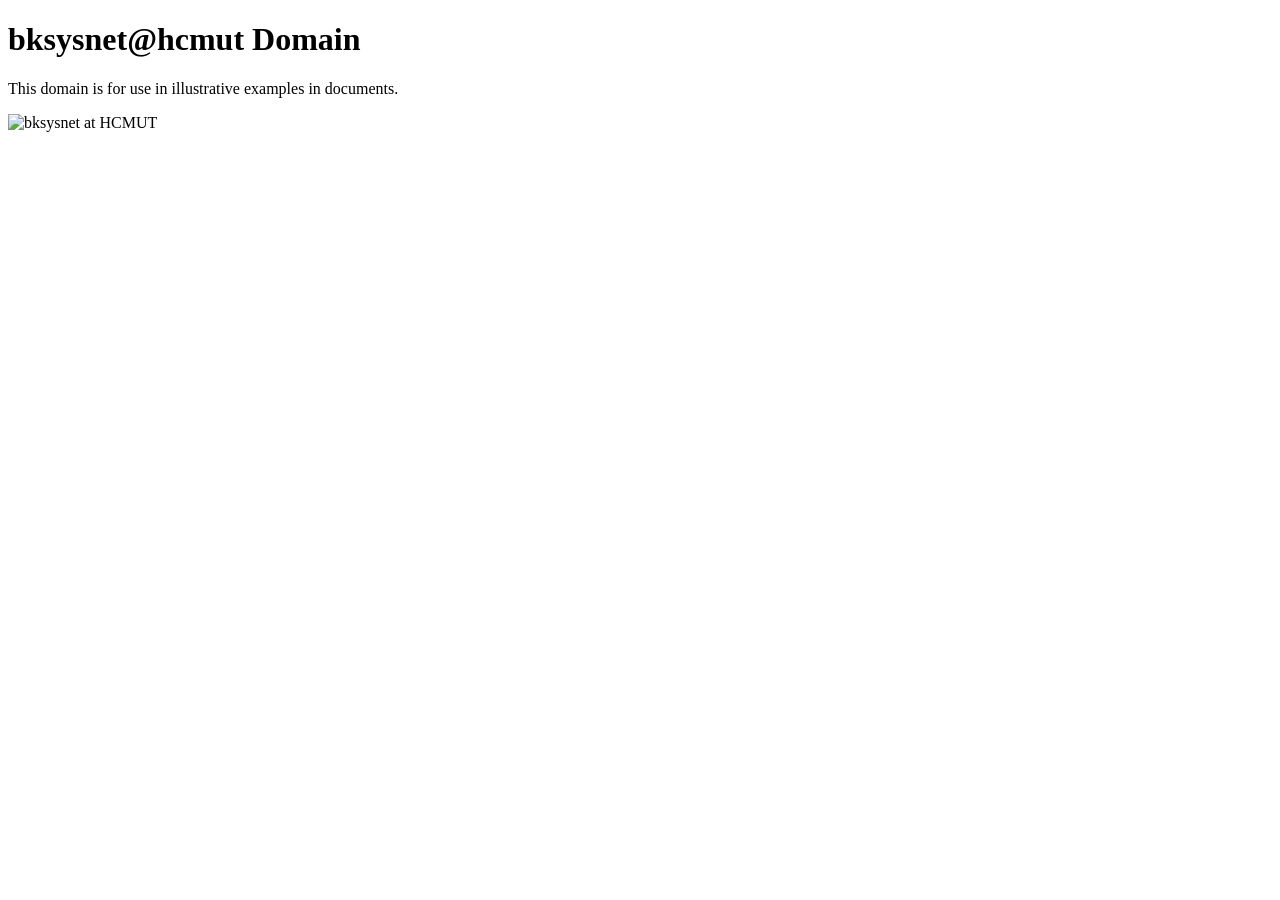
==== public/index.html @ a7602a1e "refactor the folder structure of the web server" ====
<!doctype html>
<html lang="en">
<head>
    <title>bksysnet@hcmut welcome</title>

    <meta charset="utf-8" />
    <meta http-equiv="Content-type" content="text/html; charset=utf-8" />
    <meta name="viewport" content="width=device-width, initial-scale=1" />
    <link rel="stylesheet" href="style.css" />
</head>

<body>
<div>
    <h1>bksysnet@hcmut  Domain</h1>
    <p>This domain is for use in illustrative examples in documents.
    </p>
  
       <img src="images/welcome.png" alt="bksysnet at HCMUT" width="500" height="600">  
</div>
</body>
</html>
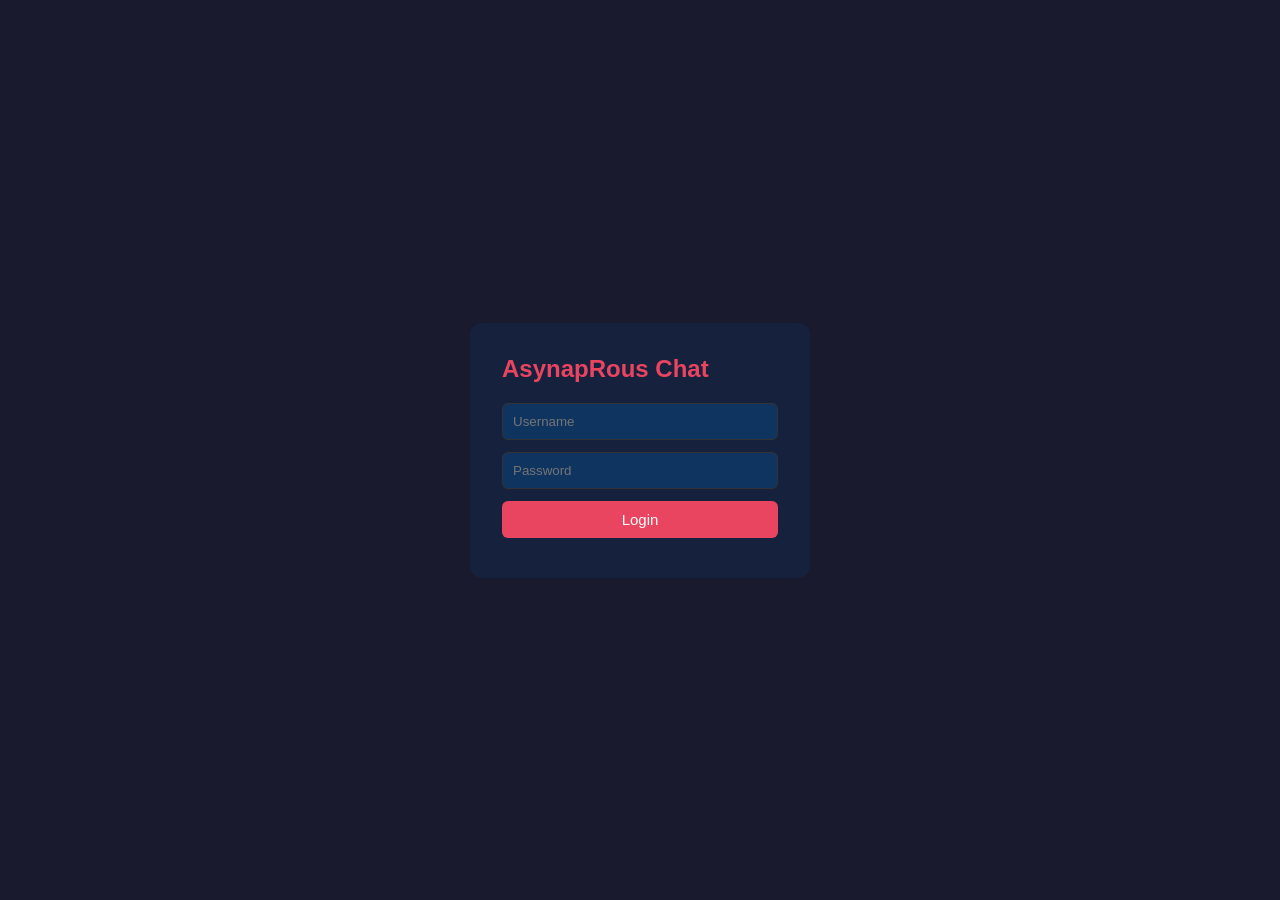
==== commit f0a0aa08: "remove artifacts from the initial code and refactor web server project to 3 files" ====
--- a/public/index.html
+++ b/public/index.html
@@ -1,21 +1,62 @@
-<!doctype html>
+<!DOCTYPE html>
 <html lang="en">
 <head>
-    <title>bksysnet@hcmut welcome</title>
+  <meta charset="UTF-8">
+  <meta name="viewport" content="width=device-width, initial-scale=1">
+  <title>AsynapRous Chat</title>
+  <link rel="stylesheet" href="style.css">
 
-    <meta charset="utf-8" />
-    <meta http-equiv="Content-type" content="text/html; charset=utf-8" />
-    <meta name="viewport" content="width=device-width, initial-scale=1" />
-    <link rel="stylesheet" href="style.css" />
 </head>
+<body>
 
-<body>
-<div>
-    <h1>bksysnet@hcmut  Domain</h1>
-    <p>This domain is for use in illustrative examples in documents.
-    </p>
-  
-       <img src="images/welcome.png" alt="bksysnet at HCMUT" width="500" height="600">  
-</div>
+  <!-- Notification popup -->
+  <div id="notification" class="notification"></div>
+
+  <!-- Login Screen -->
+  <div id="login-screen">
+    <div class="login-box">
+      <h2>AsynapRous Chat</h2>
+      <input type="text" id="login-user" placeholder="Username" autocomplete="off">
+      <input type="password" id="login-pass" placeholder="Password">
+      <button onclick="doLogin()">Login</button>
+      <div id="login-error" class="login-error"></div>
+    </div>
+  </div>
+
+  <!-- Chat Screen -->
+  <div id="chat-screen">
+    <div class="sidebar">
+      <div class="sidebar-header">
+        <h3>AsynapRous</h3>
+        <div class="user-info">Logged in as: <strong id="user-display"></strong></div>
+      </div>
+
+      <div class="sidebar-section">Channels</div>
+      <div id="channel-list" class="channel-list"></div>
+
+      <div class="sidebar-section">Direct Messages</div>
+      <div id="dm-list" class="channel-list"></div>
+
+      <div class="sidebar-section">Online Peers</div>
+      <div id="peer-list" class="peer-list"></div>
+
+      <div class="sidebar-actions">
+        <button onclick="promptCreateChannel()">+ New Channel</button>
+        <button onclick="refreshPeers()">Refresh Peers</button>
+        <button onclick="doLogout()">Logout</button>
+      </div>
+    </div>
+
+    <div class="chat-main">
+      <div class="chat-header" id="chat-header"># general</div>
+      <div class="messages" id="messages"></div>
+      <div class="msg-input-area">
+        <input type="text" id="msg-input" placeholder="Type a message..." onkeypress="if(event.key==='Enter')sendMessage()">
+        <button onclick="sendMessage()">Send</button>
+      </div>
+    </div>
+  </div>
+
+  <script src="script.js"></script>
 </body>
 </html>
--- a/public/style.css
+++ b/public/style.css
@@ -0,0 +1,52 @@
+/* ===== Chat Page Styles ===== */
+* { box-sizing: border-box; margin: 0; padding: 0; }
+body { font-family: 'Segoe UI', Tahoma, sans-serif; background: #1a1a2e; color: #eee; height: 100vh; display: flex; flex-direction: column; }
+
+/* Login screen */
+#login-screen { display: flex; justify-content: center; align-items: center; height: 100vh; }
+.login-box { background: #16213e; padding: 32px; border-radius: 12px; width: 340px; }
+.login-box h2 { margin-bottom: 20px; color: #e94560; }
+.login-box input { width: 100%; padding: 10px; margin-bottom: 12px; border: 1px solid #333; border-radius: 6px; background: #0f3460; color: #eee; }
+.login-box button { width: 100%; padding: 10px; background: #e94560; color: #fff; border: none; border-radius: 6px; cursor: pointer; font-size: 15px; }
+.login-box button:hover { background: #c73650; }
+.login-error { color: #e94560; font-size: 13px; margin-top: 8px; }
+
+/* Chat screen */
+#chat-screen { display: none; flex: 1; flex-direction: row; height: 100vh; }
+
+/* Sidebar */
+.sidebar { width: 240px; background: #16213e; display: flex; flex-direction: column; border-right: 1px solid #333; }
+.sidebar-header { padding: 16px; border-bottom: 1px solid #333; }
+.sidebar-header h3 { color: #e94560; font-size: 16px; }
+.sidebar-header .user-info { font-size: 13px; color: #999; margin-top: 4px; }
+.sidebar-section { padding: 12px 16px 4px; font-size: 12px; color: #777; text-transform: uppercase; letter-spacing: 1px; }
+.channel-list { flex: 1; overflow-y: auto; }
+.channel-item { padding: 8px 16px; cursor: pointer; display: flex; align-items: center; }
+.channel-item:hover { background: #0f3460; }
+.channel-item.active { background: #0f3460; border-left: 3px solid #e94560; }
+.channel-item .ch-name { flex: 1; }
+.channel-item .ch-badge { background: #e94560; color: #fff; border-radius: 10px; padding: 1px 7px; font-size: 11px; }
+.peer-list { overflow-y: auto; max-height: 160px; }
+.peer-item { padding: 6px 16px; font-size: 13px; color: #aaa; }
+.peer-item .dot { display: inline-block; width: 8px; height: 8px; border-radius: 50%; background: #4caf50; margin-right: 6px; }
+.peer-item:hover { background: #0f3460; border-radius: 4px; }
+.dm-name { color: #4caf50; }
+
+.sidebar-actions { padding: 12px; border-top: 1px solid #333; }
+.sidebar-actions button { width: 100%; padding: 8px; background: #0f3460; border: 1px solid #333; color: #eee; border-radius: 6px; cursor: pointer; margin-bottom: 4px; font-size: 13px; }
+.sidebar-actions button:hover { background: #e94560; }
+
+/* Main chat area */
+.chat-main { flex: 1; display: flex; flex-direction: column; }
+.chat-header { padding: 14px 20px; background: #16213e; border-bottom: 1px solid #333; font-size: 16px; font-weight: 600; }
+.messages { flex: 1; overflow-y: auto; padding: 16px 20px; }
+.msg { margin-bottom: 12px; }
+.msg .msg-author { font-weight: 600; color: #e94560; font-size: 14px; }
+.msg .msg-time { font-size: 11px; color: #666; margin-left: 8px; }
+.msg .msg-text { margin-top: 3px; font-size: 14px; line-height: 1.4; }
+.msg-input-area { display: flex; padding: 12px 20px; background: #16213e; border-top: 1px solid #333; }
+.msg-input-area input { flex: 1; padding: 10px; background: #0f3460; border: 1px solid #333; border-radius: 6px; color: #eee; font-size: 14px; }
+.msg-input-area button { margin-left: 8px; padding: 10px 20px; background: #e94560; color: #fff; border: none; border-radius: 6px; cursor: pointer; font-size: 14px; }
+.msg-input-area button:hover { background: #c73650; }
+
+.notification { position: fixed; top: 20px; right: 20px; background: #e94560; color: #fff; padding: 12px 20px; border-radius: 8px; z-index: 1000; display: none; }
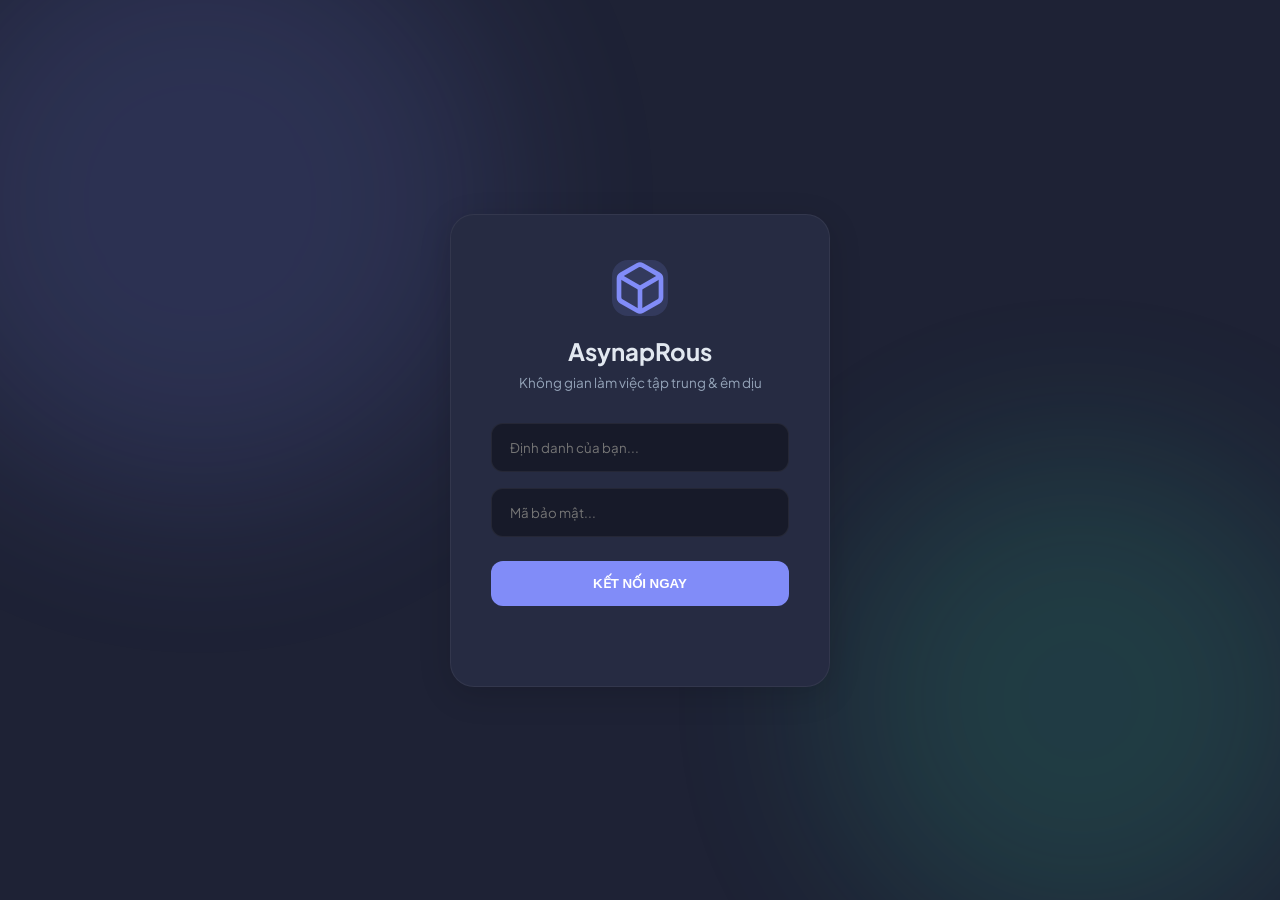
==== commit e3e816c5: "init" ====
--- a/public/index.html
+++ b/public/index.html
@@ -3,60 +3,124 @@
 <head>
   <meta charset="UTF-8">
   <meta name="viewport" content="width=device-width, initial-scale=1">
-  <title>AsynapRous Chat</title>
+  <title>AsynapRous - Twilight UI</title>
   <link rel="stylesheet" href="style.css">
-
 </head>
 <body>
 
-  <!-- Notification popup -->
+  <div class="twilight-bg">
+    <div class="aurora aurora-1"></div>
+    <div class="aurora aurora-2"></div>
+  </div>
+
   <div id="notification" class="notification"></div>
 
-  <!-- Login Screen -->
   <div id="login-screen">
-    <div class="login-box">
-      <h2>AsynapRous Chat</h2>
-      <input type="text" id="login-user" placeholder="Username" autocomplete="off">
-      <input type="password" id="login-pass" placeholder="Password">
-      <button onclick="doLogin()">Login</button>
+    <div class="soft-card login-box">
+      <div class="app-logo">
+        <svg viewBox="0 0 24 24" fill="none" stroke="currentColor" stroke-width="2"><path d="M21 16V8a2 2 0 0 0-1-1.73l-7-4a2 2 0 0 0-2 0l-7 4A2 2 0 0 0 3 8v8a2 2 0 0 0 1 1.73l7 4a2 2 0 0 0 2 0l7-4A2 2 0 0 0 21 16z"></path><polyline points="3.27 6.96 12 12.01 20.73 6.96"></polyline><line x1="12" y1="22.08" x2="12" y2="12"></line></svg>
+      </div>
+      <h2>AsynapRous</h2>
+      <p class="login-subtitle">Không gian làm việc tập trung & êm dịu</p>
+      
+      <div class="input-group">
+        <input type="text" id="login-user" placeholder="Định danh của bạn..." autocomplete="off">
+        <input type="password" id="login-pass" placeholder="Mã bảo mật...">
+      </div>
+      
+      <button onclick="doLogin()" class="btn-primary">KẾT NỐI NGAY</button>
       <div id="login-error" class="login-error"></div>
     </div>
   </div>
 
-  <!-- Chat Screen -->
-  <div id="chat-screen">
-    <div class="sidebar">
-      <div class="sidebar-header">
-        <h3>AsynapRous</h3>
-        <div class="user-info">Logged in as: <strong id="user-display"></strong></div>
+  <div id="chat-screen" class="layout-3-col">
+    
+    <aside class="left-sidebar soft-card">
+      <div class="user-profile">
+        <div class="avatar"></div>
+        <div class="user-info">
+          <span class="user-name" id="user-display"></span>
+          <span class="user-status"><span class="dot"></span> Đang kết nối</span>
+        </div>
+      </div>
+      
+      <div class="sidebar-scroll">
+        <div class="nav-section">
+          <div class="section-header">KÊNH GIAO TIẾP</div>
+          <div id="channel-list" class="list-container"></div>
+        </div>
+
+        <div class="nav-section">
+          <div class="section-header">TIN NHẮN CÁ NHÂN</div>
+          <div id="dm-list" class="list-container"></div>
+        </div>
       </div>
 
-      <div class="sidebar-section">Channels</div>
-      <div id="channel-list" class="channel-list"></div>
+      <div class="sidebar-footer">
+        <button onclick="promptCreateChannel()" class="btn-ghost">
+          <svg width="18" height="18" viewBox="0 0 24 24" fill="none" stroke="currentColor" stroke-width="2"><line x1="12" y1="5" x2="12" y2="19"></line><line x1="5" y1="12" x2="19" y2="12"></line></svg>
+          Tạo Kênh Mới
+        </button>
+        <button id="btn-refresh" onclick="refreshAll()" class="btn-ghost">
+          <svg width="18" height="18" viewBox="0 0 24 24" fill="none" stroke="currentColor" stroke-width="2"><path d="M21.5 2v6h-6M21.34 15.57a10 10 0 1 1-.92-10.44l5.08 3.87"></path></svg>
+          Đồng bộ dữ liệu
+        </button>
+        <button onclick="doLogout()" class="btn-ghost danger">
+          <svg width="18" height="18" viewBox="0 0 24 24" fill="none" stroke="currentColor" stroke-width="2"><path d="M18 15l3-3-3-3"></path><path d="M21 12H9"></path><path d="M15 3h-6a2 2 0 0 0-2 2v14a2 2 0 0 0 2 2h6"></path></svg>
+          Đăng xuất
+        </button>
+      </div>
+    </aside>
 
-      <div class="sidebar-section">Direct Messages</div>
-      <div id="dm-list" class="channel-list"></div>
+    <main class="center-main soft-card">
+      <header class="chat-header">
+        <div class="header-title">
+          <span class="hash">#</span>
+          <strong id="chat-header">general</strong>
+        </div>
+      </header>
+      
+      <div class="messages" id="messages"></div>
 
-      <div class="sidebar-section">Online Peers</div>
-      <div id="peer-list" class="peer-list"></div>
+      <div id="typing-indicator" class="typing-indicator" style="display: none;">
+        <span id="typing-text"></span>
+        <div class="typing-dots"><span class="dot"></span><span class="dot"></span><span class="dot"></span></div>
+      </div>
 
-      <div class="sidebar-actions">
-        <button onclick="promptCreateChannel()">+ New Channel</button>
-        <button onclick="refreshPeers()">Refresh Peers</button>
-        <button onclick="doLogout()">Logout</button>
+      <div class="input-wrapper" style="position: relative;">
+        <div id="emoji-picker" class="emoji-picker soft-card" style="display: none;"></div>
+
+        <div class="input-box">
+          <input type="file" id="file-picker" style="display:none" onchange="uploadFile()">
+          
+          <button onclick="document.getElementById('file-picker').click()" class="btn-icon" title="Đính kèm file">
+            <svg width="20" height="20" viewBox="0 0 24 24" fill="none" stroke="currentColor" stroke-width="2"><path d="M21.44 11.05l-9.19 9.19a6 6 0 01-8.49-8.49l9.19-9.19a4 4 0 015.66 5.66l-9.2 9.19a2 2 0 01-2.83-2.83l8.49-8.48"></path></svg>
+          </button>
+          
+          <input type="text" id="msg-input" placeholder="Viết tin nhắn của bạn..." onkeypress="if(event.key==='Enter')sendMessage()" oninput="handleTyping()" onfocus="markAsRead()">
+          
+          <button id="btn-mic" onmousedown="startRecording()" onmouseup="stopRecording()" onmouseleave="stopRecording()" class="btn-icon" title="Giữ để Ghi âm">
+            <svg width="20" height="20" viewBox="0 0 24 24" fill="none" stroke="currentColor" stroke-width="2"><path d="M12 1a3 3 0 0 0-3 3v8a3 3 0 0 0 6 0V4a3 3 0 0 0-3-3z"></path><path d="M19 10v2a7 7 0 0 1-14 0v-2"></path><line x1="12" y1="19" x2="12" y2="23"></line><line x1="8" y1="23" x2="16" y2="23"></line></svg>
+          </button>
+
+          <button id="btn-emoji-toggle" onclick="toggleEmojiPicker()" class="btn-icon" title="Chèn Emoji">
+            <svg width="20" height="20" viewBox="0 0 24 24" fill="none" stroke="currentColor" stroke-width="2"><circle cx="12" cy="12" r="10"></circle><path d="M8 14s1.5 2 4 2 4-2 4-2"></path><line x1="9" y1="9" x2="9.01" y2="9"></line><line x1="15" y1="9" x2="15.01" y2="9"></line></svg>
+          </button>
+
+          <button onclick="sendMessage()" class="btn-send">
+            <svg width="18" height="18" viewBox="0 0 24 24" fill="none" stroke="currentColor" stroke-width="2"><line x1="22" y1="2" x2="11" y2="13"></line><polygon points="22 2 15 22 11 13 2 9 22 2"></polygon></svg>
+          </button>
+        </div>
       </div>
-    </div>
+    </main>
 
-    <div class="chat-main">
-      <div class="chat-header" id="chat-header"># general</div>
-      <div class="messages" id="messages"></div>
-      <div class="msg-input-area">
-        <input type="text" id="msg-input" placeholder="Type a message..." onkeypress="if(event.key==='Enter')sendMessage()">
-        <button onclick="sendMessage()">Send</button>
-      </div>
-    </div>
+    <aside class="right-sidebar soft-card">
+      <div class="section-header">MẠNG LƯỚI THÀNH VIÊN</div>
+      <div id="peer-list" class="list-container"></div>
+    </aside>
+
   </div>
 
   <script src="script.js"></script>
 </body>
-</html>
+</html>
--- a/public/style.css
+++ b/public/style.css
@@ -1,52 +1,116 @@
-/* ===== Chat Page Styles ===== */
+@import url('https://fonts.googleapis.com/css2?family=Plus+Jakarta+Sans:wght@400;500;600;700&display=swap');
+
 * { box-sizing: border-box; margin: 0; padding: 0; }
-body { font-family: 'Segoe UI', Tahoma, sans-serif; background: #1a1a2e; color: #eee; height: 100vh; display: flex; flex-direction: column; }
 
-/* Login screen */
-#login-screen { display: flex; justify-content: center; align-items: center; height: 100vh; }
-.login-box { background: #16213e; padding: 32px; border-radius: 12px; width: 340px; }
-.login-box h2 { margin-bottom: 20px; color: #e94560; }
-.login-box input { width: 100%; padding: 10px; margin-bottom: 12px; border: 1px solid #333; border-radius: 6px; background: #0f3460; color: #eee; }
-.login-box button { width: 100%; padding: 10px; background: #e94560; color: #fff; border: none; border-radius: 6px; cursor: pointer; font-size: 15px; }
-.login-box button:hover { background: #c73650; }
-.login-error { color: #e94560; font-size: 13px; margin-top: 8px; }
+:root {
+  --bg-body: #1E2235; --bg-card: #262B42; --bg-input: #171A29; --bg-hover: #323854;
+  --accent: #818CF8; --accent-hover: #6366F1; --accent-light: rgba(129, 140, 248, 0.15); 
+  --text-main: #E2E8F0; --text-muted: #94A3B8; --border-color: rgba(255, 255, 255, 0.06); 
+  --success: #10B981; --danger: #F43F5E;
+}
 
-/* Chat screen */
-#chat-screen { display: none; flex: 1; flex-direction: row; height: 100vh; }
+body { font-family: 'Plus Jakarta Sans', sans-serif; background-color: var(--bg-body); color: var(--text-main); height: 100vh; overflow: hidden; }
 
-/* Sidebar */
-.sidebar { width: 240px; background: #16213e; display: flex; flex-direction: column; border-right: 1px solid #333; }
-.sidebar-header { padding: 16px; border-bottom: 1px solid #333; }
-.sidebar-header h3 { color: #e94560; font-size: 16px; }
-.sidebar-header .user-info { font-size: 13px; color: #999; margin-top: 4px; }
-.sidebar-section { padding: 12px 16px 4px; font-size: 12px; color: #777; text-transform: uppercase; letter-spacing: 1px; }
-.channel-list { flex: 1; overflow-y: auto; }
-.channel-item { padding: 8px 16px; cursor: pointer; display: flex; align-items: center; }
-.channel-item:hover { background: #0f3460; }
-.channel-item.active { background: #0f3460; border-left: 3px solid #e94560; }
-.channel-item .ch-name { flex: 1; }
-.channel-item .ch-badge { background: #e94560; color: #fff; border-radius: 10px; padding: 1px 7px; font-size: 11px; }
-.peer-list { overflow-y: auto; max-height: 160px; }
-.peer-item { padding: 6px 16px; font-size: 13px; color: #aaa; }
-.peer-item .dot { display: inline-block; width: 8px; height: 8px; border-radius: 50%; background: #4caf50; margin-right: 6px; }
-.peer-item:hover { background: #0f3460; border-radius: 4px; }
-.dm-name { color: #4caf50; }
+.twilight-bg { position: fixed; inset: 0; z-index: -1; overflow: hidden; }
+.aurora { position: absolute; filter: blur(90px); opacity: 0.15; border-radius: 50%; animation: float 20s ease-in-out infinite; }
+.aurora-1 { width: 600px; height: 600px; background: #818CF8; top: -100px; left: -100px; }
+.aurora-2 { width: 500px; height: 500px; background: #34D399; bottom: -50px; right: -50px; animation-delay: -10s; }
+@keyframes float { 0%, 100% { transform: translate(0, 0); } 50% { transform: translate(40px, 40px); } }
 
-.sidebar-actions { padding: 12px; border-top: 1px solid #333; }
-.sidebar-actions button { width: 100%; padding: 8px; background: #0f3460; border: 1px solid #333; color: #eee; border-radius: 6px; cursor: pointer; margin-bottom: 4px; font-size: 13px; }
-.sidebar-actions button:hover { background: #e94560; }
+.notification { position: fixed; top: 20px; left: 50%; transform: translateX(-50%); background: var(--accent); color: #fff; padding: 12px 24px; border-radius: 30px; font-weight: 500; font-size: 14px; box-shadow: 0 10px 25px rgba(99, 102, 241, 0.3); z-index: 9999; display: none; }
+.soft-card { background: var(--bg-card); border: 1px solid var(--border-color); box-shadow: 0 8px 32px rgba(0, 0, 0, 0.15); }
 
-/* Main chat area */
-.chat-main { flex: 1; display: flex; flex-direction: column; }
-.chat-header { padding: 14px 20px; background: #16213e; border-bottom: 1px solid #333; font-size: 16px; font-weight: 600; }
-.messages { flex: 1; overflow-y: auto; padding: 16px 20px; }
-.msg { margin-bottom: 12px; }
-.msg .msg-author { font-weight: 600; color: #e94560; font-size: 14px; }
-.msg .msg-time { font-size: 11px; color: #666; margin-left: 8px; }
-.msg .msg-text { margin-top: 3px; font-size: 14px; line-height: 1.4; }
-.msg-input-area { display: flex; padding: 12px 20px; background: #16213e; border-top: 1px solid #333; }
-.msg-input-area input { flex: 1; padding: 10px; background: #0f3460; border: 1px solid #333; border-radius: 6px; color: #eee; font-size: 14px; }
-.msg-input-area button { margin-left: 8px; padding: 10px 20px; background: #e94560; color: #fff; border: none; border-radius: 6px; cursor: pointer; font-size: 14px; }
-.msg-input-area button:hover { background: #c73650; }
+#login-screen { display: flex; width: 100%; height: 100%; align-items: center; justify-content: center; }
+.login-box { width: 380px; padding: 45px 40px; border-radius: 24px; text-align: center; }
+.app-logo { width: 56px; height: 56px; margin: 0 auto 20px; background: var(--accent-light); color: var(--accent); border-radius: 16px; display: flex; align-items: center; justify-content: center; }
+.login-box h2 { font-size: 24px; font-weight: 700; margin-bottom: 8px; }
+.login-subtitle { color: var(--text-muted); font-size: 13.5px; margin-bottom: 32px; }
+.input-group { display: flex; flex-direction: column; gap: 16px; margin-bottom: 24px; }
+.input-group input { padding: 15px 18px; border-radius: 12px; border: 1px solid var(--border-color); background: var(--bg-input); color: var(--text-main); font-family: inherit; outline: none; }
+.input-group input:focus { border-color: var(--accent); }
+.btn-primary { width: 100%; padding: 15px; border-radius: 12px; border: none; background: var(--accent); color: white; font-weight: 600; cursor: pointer; }
+.btn-primary:hover { background: var(--accent-hover); }
+.login-error { color: var(--danger); margin-top: 15px; font-size: 13.5px; min-height: 20px; }
 
-.notification { position: fixed; top: 20px; right: 20px; background: #e94560; color: #fff; padding: 12px 20px; border-radius: 8px; z-index: 1000; display: none; }
+.layout-3-col { display: none; width: 100%; height: 100vh; padding: 16px; gap: 16px; }
+.left-sidebar, .right-sidebar { border-radius: 20px; display: flex; flex-direction: column; overflow: hidden; }
+.left-sidebar { width: 280px; flex-shrink: 0; }
+.right-sidebar { width: 240px; flex-shrink: 0; }
+.user-profile { padding: 20px 24px; border-bottom: 1px solid var(--border-color); display: flex; align-items: center; gap: 14px; }
+.avatar { width: 42px; height: 42px; border-radius: 14px; background: linear-gradient(135deg, var(--accent), #A78BFA); }
+.user-name { font-weight: 600; font-size: 15px; display: block; }
+.user-status { font-size: 12px; color: var(--text-muted); display: flex; align-items: center; gap: 6px; }
+.user-status .dot { width: 8px; height: 8px; background: var(--success); border-radius: 50%; box-shadow: 0 0 8px rgba(16, 185, 129, 0.4); }
+
+.sidebar-scroll { flex: 1; overflow-y: auto; padding: 20px 16px; }
+.nav-section { margin-bottom: 28px; }
+.section-header { font-size: 11.5px; font-weight: 700; color: var(--text-muted); letter-spacing: 0.8px; margin-bottom: 10px; padding: 0 8px; }
+.list-container { display: flex; flex-direction: column; gap: 4px; }
+.channel-item, .peer-item { padding: 10px 14px; border-radius: 10px; font-size: 14px; font-weight: 500; color: var(--text-muted); cursor: pointer; display: flex; justify-content: space-between; }
+.channel-item:hover, .peer-item:hover { background: var(--bg-hover); color: var(--text-main); }
+.channel-item.active { background: var(--accent-light); color: var(--accent); }
+.ch-badge { background: rgba(0,0,0,0.2); padding: 2px 8px; border-radius: 12px; font-size: 11px; }
+.peer-item .dot { width: 8px; height: 8px; background: var(--success); border-radius: 50%; margin-right: 10px; display: inline-block; }
+
+.sidebar-footer { padding: 16px; border-top: 1px solid var(--border-color); display: flex; flex-direction: column; gap: 6px; }
+.btn-ghost { display: flex; align-items: center; gap: 10px; padding: 12px 14px; background: transparent; border: none; border-radius: 10px; color: var(--text-muted); font-family: inherit; font-weight: 500; cursor: pointer; }
+.btn-ghost:hover { background: var(--bg-hover); color: var(--text-main); }
+.btn-ghost.danger:hover { background: rgba(244, 63, 94, 0.1); color: var(--danger); }
+
+.center-main { flex: 1; border-radius: 20px; display: flex; flex-direction: column; overflow: hidden; }
+.chat-header { padding: 22px 28px; border-bottom: 1px solid var(--border-color); }
+.header-title { font-size: 18px; font-weight: 600; display: flex; align-items: center; gap: 8px; }
+.header-title .hash { color: var(--text-muted); font-weight: 400; font-size: 20px; }
+
+.messages { flex: 1; padding: 28px; overflow-y: auto; display: flex; flex-direction: column; gap: 20px; }
+.msg { display: flex; flex-direction: column; align-items: flex-start; max-width: 75%; animation: fadeIn 0.2s ease-out; }
+@keyframes fadeIn { from { opacity: 0; transform: translateY(10px); } to { opacity: 1; transform: translateY(0); } }
+.msg-meta { display: flex; align-items: baseline; gap: 10px; margin-bottom: 6px; }
+.msg-author { font-weight: 600; font-size: 14.5px; color: var(--accent); }
+.msg-time { font-size: 12px; color: var(--text-muted); }
+.msg-text { background: var(--bg-hover); padding: 12px 18px; border-radius: 4px 16px 16px 16px; font-size: 15px; line-height: 1.55; color: var(--text-main); }
+.msg-image { max-width: 320px; border-radius: 12px; margin-top: 6px; cursor: pointer; border: 1px solid var(--border-color); }
+.file-download { display: inline-block; padding: 12px 18px; border-radius: 10px; margin-top: 6px; background: var(--bg-hover); border: 1px solid var(--border-color); color: var(--accent); text-decoration: none; font-size: 14px; font-weight: 500; }
+
+.input-wrapper { padding: 24px 28px; }
+.input-box { display: flex; align-items: center; gap: 12px; background: var(--bg-input); border: 1px solid var(--border-color); padding: 8px 12px 8px 16px; border-radius: 16px; }
+.input-box:focus-within { border-color: var(--accent); background: var(--bg-card); box-shadow: 0 0 0 3px var(--accent-light); }
+.btn-icon { background: transparent; border: none; color: var(--text-muted); width: 38px; height: 38px; border-radius: 10px; display: flex; align-items: center; justify-content: center; cursor: pointer; }
+.btn-icon:hover { background: var(--bg-hover); color: var(--text-main); }
+#msg-input { flex: 1; border: none; background: transparent; font-family: inherit; font-size: 15px; color: var(--text-main); outline: none; padding: 8px 0; }
+.btn-send { background: var(--accent); border: none; color: white; width: 40px; height: 40px; border-radius: 12px; display: flex; align-items: center; justify-content: center; cursor: pointer; }
+.btn-send:hover { background: var(--accent-hover); transform: translateY(-1px); }
+
+::-webkit-scrollbar { width: 6px; }
+::-webkit-scrollbar-track { background: transparent; }
+::-webkit-scrollbar-thumb { background: var(--bg-hover); border-radius: 10px; }
+
+.right-sidebar { padding: 24px 16px; }
+.right-sidebar .section-header { margin-bottom: 20px; }
+
+/* ===== EMOJI ===== */
+.emoji-picker { position: absolute; bottom: 85px; right: 60px; width: 280px; max-height: 220px; padding: 12px; overflow-y: auto; border-radius: 16px; z-index: 100; display: grid; grid-template-columns: repeat(6, 1fr); gap: 6px; box-shadow: 0 10px 40px rgba(0, 0, 0, 0.3); }
+.emoji-item { font-size: 22px; text-align: center; cursor: pointer; padding: 6px 0; border-radius: 10px; transition: 0.2s; user-select: none; }
+.emoji-item:hover { background: var(--bg-hover); transform: scale(1.1); }
+
+/* ===== UNREAD BADGE ===== */
+.ch-badge.unread { background: #F43F5E !important; color: #fff !important; box-shadow: 0 0 10px rgba(244, 63, 94, 0.6); font-weight: 700; padding: 4px 10px; border-radius: 12px; animation: pulseAlert 2s infinite; }
+@keyframes pulseAlert { 0% { transform: scale(1); } 50% { transform: scale(1.1); } 100% { transform: scale(1); } }
+
+/* ===== TYPING INDICATOR ===== */
+.typing-indicator { padding: 0 28px 12px; font-size: 13.5px; color: var(--accent); font-weight: 500; display: flex; align-items: center; gap: 6px; }
+.typing-dots { display: flex; gap: 4px; padding-top: 4px; }
+.typing-dots .dot { width: 5px; height: 5px; background: var(--accent); border-radius: 50%; animation: typingBounce 1.4s infinite ease-in-out both; }
+.typing-dots .dot:nth-child(1) { animation-delay: -0.32s; }
+.typing-dots .dot:nth-child(2) { animation-delay: -0.16s; }
+@keyframes typingBounce { 0%, 80%, 100% { transform: scale(0); opacity: 0.5; } 40% { transform: scale(1); opacity: 1; } }
+
+/* ===== AVATAR ĐÃ XEM ===== */
+.messenger-seen-row { display: flex; justify-content: flex-end; gap: 4px; margin-top: 6px; width: 100%; }
+.seen-avatar { width: 16px; height: 16px; border-radius: 50%; background: linear-gradient(135deg, #a78bfa, #ec4899); color: #fff; font-size: 10px; font-weight: bold; display: flex; align-items: center; justify-content: center; box-shadow: 0 0 0 2px var(--bg-card); animation: popIn 0.3s cubic-bezier(0.175, 0.885, 0.32, 1.275); }
+@keyframes popIn { 0% { transform: scale(0); opacity: 0; } 100% { transform: scale(1); opacity: 1; } }
+
+/* ===== MIC RECORDING EFFECT ===== */
+#btn-mic.recording { color: #F43F5E; background: rgba(244, 63, 94, 0.2); animation: pulseRecord 1s infinite; }
+@keyframes pulseRecord { 0% { transform: scale(1); box-shadow: 0 0 0 0 rgba(244, 63, 94, 0.7); } 70% { transform: scale(1.1); box-shadow: 0 0 0 10px rgba(244, 63, 94, 0); } 100% { transform: scale(1); box-shadow: 0 0 0 0 rgba(244, 63, 94, 0); } }
+audio { height: 36px; max-width: 240px; margin-top: 8px; border-radius: 20px; }
